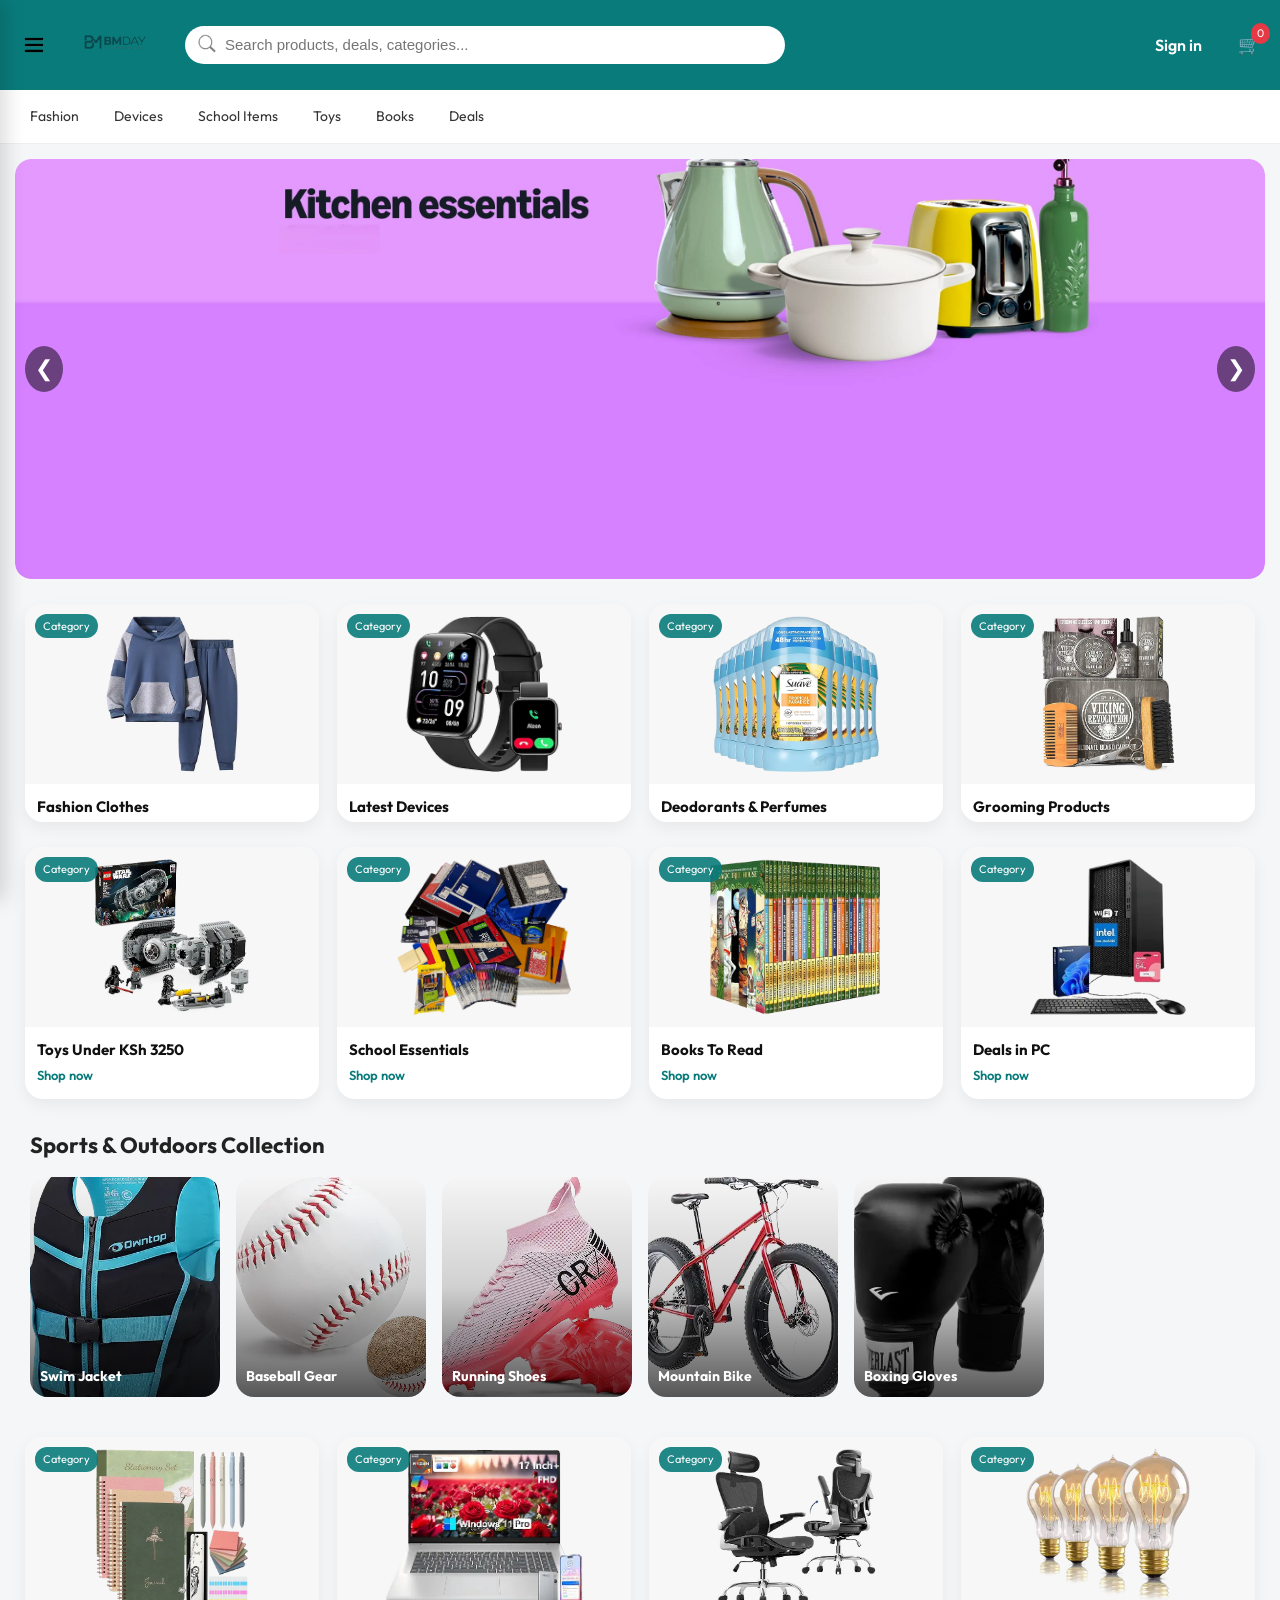
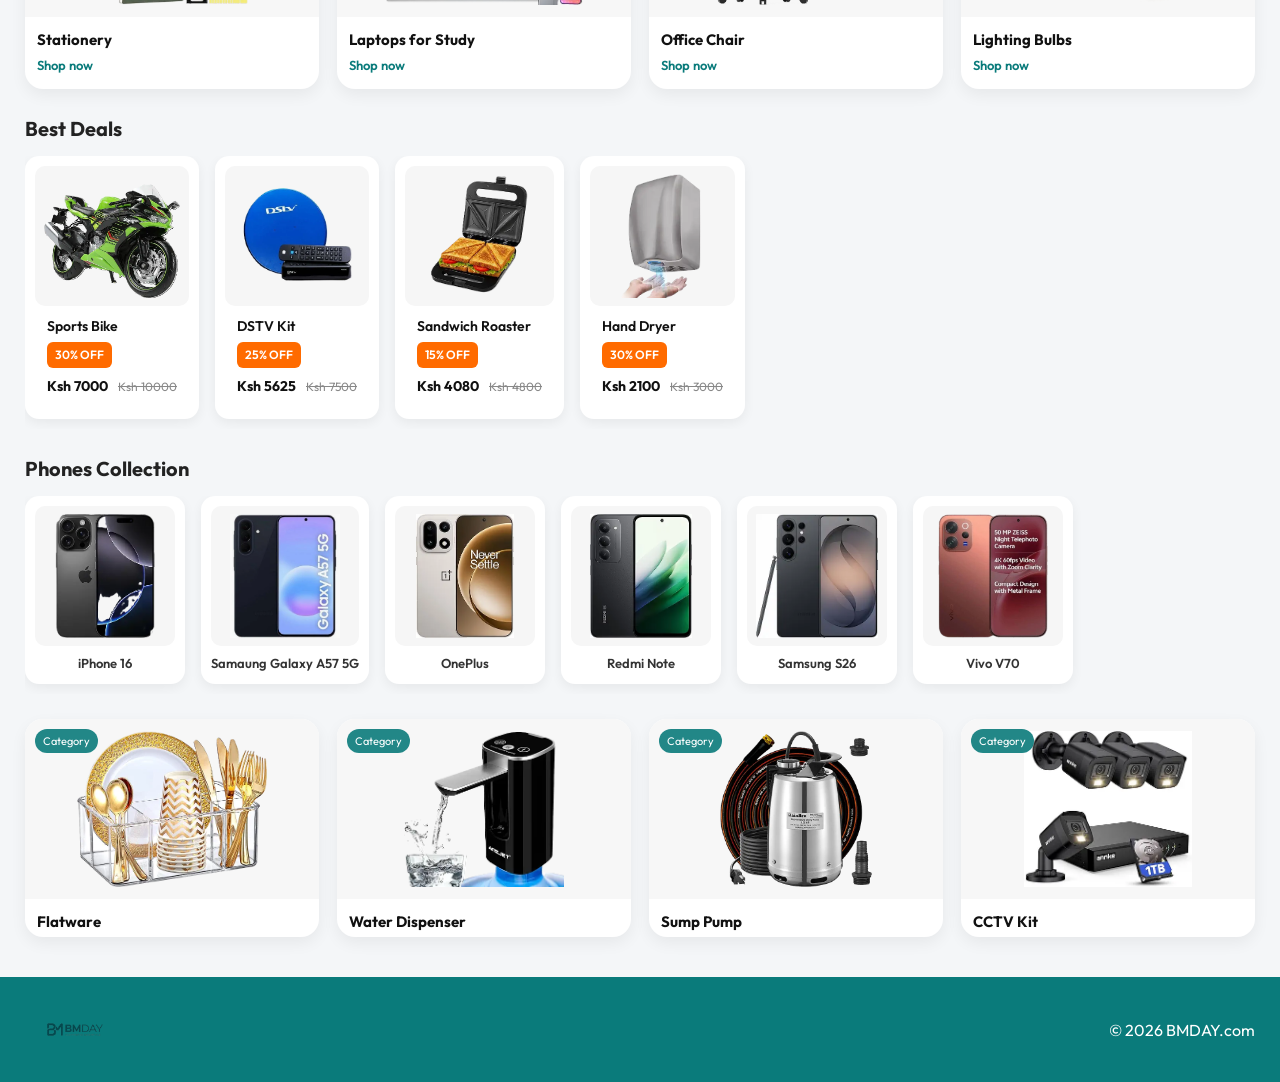
==== pages/index.html @ e986dc61 "Made Changes" ====
<!DOCTYPE html>
<html lang="en">

<head>
    <meta charset="UTF-8">
    <meta name="viewport" content="width=device-width, initial-scale=1.0">
    <title>BMDAY | Discover Unique Finds</title>

    <link rel="stylesheet" href="../css/index.css">
</head>

 <body>

<header class="bmday-nav">
    <!-- LEFT -->
    <div class="bmday-left">
          <img src="../assets/nav-header 1/menu_icon .png"
             class="menu-icon"
             onclick="openSidebar()"
             alt="Menu">

        <a href="../pages/index.html" class="logo">
            <img src="../assets/nav-header 1/Bmday_logo.png"
                 alt="BMDAY logo">
        </a>

    </div>

    <!-- CENTER (SEARCH) -->
    <div class="bmday-search">
          <button class="search-btn">
            <img src="../assets/nav-header 1/search_icon.png" alt="Search">
        </button>

        <input type="text" placeholder="Search products, deals, categories...">

        <div class="search-dropdown">

            <div class="search-title">Quick suggestions</div>

            <a href="products?category=fashion-trends" class="dropdown-item">
                Fashion clothes
            </a>

            <a href="products?category=latest-devices" class="dropdown-item">
                Latest devices
            </a>

            <a href="products?category=home-essentials" class="dropdown-item">
                Home essentials
            </a>

            <a href="products?category=best-deals" class="dropdown-item">
                Best deals
            </a>

        </div>

    </div> 

    <!-- RIGHT -->
   <div class="bmday-right">
    <a href="../pages/signin.html" class="signin-btn">Sign in</a>
    <div class="icon-btn"></div>
    
    <!-- Move the <a> tag to wrap the cart contents completely -->
    <a href="../pages/cart.html" class="icon-btn cart">
        🛒
        <span class="cart-count">0</span>
    </a>
</div>


</header>
<!-- SIDEBAR MENU  -->
<div class="sidebar" id="sidebar">

    <div class="sidebar-header">
        <h3>Menu</h3>
        <span onclick="closeSidebar()">✖</span>
    </div>

    <ul class="sidebar-links">

        <li><a href="products.html?category=trending"> Trending</a></li>
        <li><a href="products.html?category=deals">Best Deals</a></li>
        <li><a href="products.html?category=new">New Arrivals</a></li>
        <li><a href="products.html?category=orders"> My Orders</a></li>
        <li><a href="products.html?category=wishlist"> Wishlist</a></li>

    </ul>

</div>

<!-- Overlay -->
<div class="sidebar-overlay" onclick="closeSidebar()"></div>

<!-- CATEGORY BAR (IMPORTANT SEPARATION) -->
<nav class="bmday-categories">
    <a href="products?category=fashion-trends">Fashion</a>
    <a href="products?category=latest-devices">Devices</a>
    <a href="products?category=school-essentials">School Items</a>
    <a href="products?category=toy-collections">Toys</a>
    <a href="products?category=books-to-read">Books</a>
    <a href="products?category=deals">Deals</a>
</nav>

<!--  HERO SLIDER  -->
<section class="header-slide">
    <button class="arrow left">❮</button>
    
    <div class="header-banner-image">
        <!-- Added the track div directly in HTML -->
        <div class="slide-track">
             <a href="products?category=kitchen" class="slide">
            <img src="../assets/Header Banner Slides/kitchen products.png" class="header-img" alt="Kitchen">
             </a>

             <a href="products?category=toy" class="slide">
            <img src="../assets/Header Banner Slides/toy for little ones.jpg" class="header-img" alt="Toys">
             </a>

         <a href="products?category=game-store" class="slide-item">
    <img src="../assets/Header Banner Slides/header3_gaming3.png" class="header-img" alt="Gaming">
</a>
  <a href="products.html?category=promotion" class="slide">
            <img src="../assets/Header Banner Slides/promotional.png" class="header-img" alt="Deals">
  </a>
        </div>
    </div>

    <button class="arrow right">❯</button>
</section>


<!--  CATEGORY BOXES  -->

<section class="category-grid">

    <a href="products?category=fashion-trends" class="category-card">
        <img src="../assets/Box5-8/fashion clothes_result.png" alt="Fashion">
        <h3>Fashion Clothes</h3>
    </a>

    <a href="products?category=latest-devices" class="category-card">
        <img src="../assets/Box1-4/Latest devices_result.png" alt="Devices">
        <h3>Latest Devices</h3>
    </a>

    <a href="products?category=deodorant-collection" class="category-card">
        <img src="../assets/Box5-8/deodrant pack_result.png" alt="Perfumes">
        <h3>Deodorants & Perfumes</h3>
    </a>

    <a href="products?category=grooming" class="category-card">
        <img src="../assets/Box5-8/Grooming Product.png" alt="Grooming">
        <h3>Grooming Products</h3>
    </a>

</section>
<!-- SECOND  CATEGORY GRID -->
 <section class="category-grid">
    <a href=" products?category=toy-collections" class="category-card">
        <img src="../assets/Box1-4/toy package.png" alt="Toys">
        <h3>Toys Under KSh 3250</h3>
        <span class="cta">Shop now</span>
    </a>

    <a href="products?category=school-essentials" class="category-card">
        <img src="../assets/Box1-4/schoolEsentials.png" alt="School">
        <h3>School Essentials</h3>
        <span class="cta">Shop now</span>
    </a>

    <a href="products?category=books-to-read" class="category-card">
        <img src="../assets/Box1-4/book.png" alt="Books">
        <h3>Books To Read</h3>
        <span class="cta">Shop now</span>
    </a>

    <a href="products?category=pc-deals" class="category-card">
        <img src="../assets/Box1-4/pcDeals.png" alt="PC Deals">
        <h3>Deals in PC</h3>
        <span class="cta">Shop now</span>
    </a>

</section>
<!-- SPORTS SLIDER  -->
 <section class="sports-section">

    <h2>Sports & Outdoors Collection</h2>

    <div class="sports-grid">
        <a href="products?category=sports" class="sport-card">
            <img src="../assets/Products-Slider1/swimJacket.png">
            <div class="label">Swim Jacket</div>
        </a>

        <a href="products?category=sports" class="sport-card">
            <img src="../assets/Products-Slider1/baseball.png">
            <div class="label">Baseball Gear</div>
        </a>

        <a href="products?category=sports" class="sport-card">
            <img src="../assets/Products-Slider1/sportShoe.png">
            <div class="label">Running Shoes</div>
        </a>

        <a href="products?category=sports" class="sport-card">
            <img src="../assets/Products-Slider1/mountainBike.png">
            <div class="label">Mountain Bike</div>
        </a>

        <a href="products?category=sports" class="sport-card">
            <img src="../assets/Products-Slider1/boxing_gloves.png">
            <div class="label">Boxing Gloves</div>
        </a>

    </div>

</section>


          <!-- CATEGORY GRID (STUDY SECTION )  -->

<section class="category-grid">

    <a href="products.html?category=stationery" class="category-card">
        <img src="../assets/Box9-12/studying stationery_result.png" alt="Stationery">
        <h3>Stationery</h3>
        <span class="cta">Shop now</span>
    </a>

    <a href="products.html?category=laptops" class="category-card">
        <img src="../assets/Box9-12/students laptop_result.png" alt="Laptops">
        <h3>Laptops for Study</h3>
        <span class="cta">Shop now</span>
    </a>

    <a href="products.html?category=office-chairs" class="category-card">
        <img src="../assets/Box9-12/office chairs_result.png" alt="Office Chair">
        <h3>Office Chair</h3>
        <span class="cta">Shop now</span>
    </a>

    <a href="products.html?category=lighting-bulb" class="category-card">
        <img src="../assets/Box9-12/bulb_result.png" alt="Lighting">
        <h3>Lighting Bulbs</h3>
        <span class="cta">Shop now</span>
    </a>

</section>
<!-- DEALS SECTION--> 

<section class="product-section">

    <h2 class="section-title"> Best Deals</h2>

    <div class="product-track">

        <a href="products.html?category=SportsBike-deal" class="product-card">

            <img src="../assets/Slider-Products -price/sportsBike.png" alt="Sports Bike">

            <h3>Sports Bike</h3>

            <span class="badge">30% OFF</span>

            <div class="price">
                <span class="new-price">Ksh 7000</span>
                <span class="old-price">Ksh 10000</span>
            </div>

        </a>

        <a href="products.html?category=Dstv-deal" class="product-card">

            <img src="../assets/Slider-Products -price/Dstv.png" alt="DSTV Kit">

            <h3>DSTV Kit</h3>

            <span class="badge">25% OFF</span>

            <div class="price">
                <span class="new-price">Ksh 5625</span>
                <span class="old-price">Ksh 7500</span>
            </div>

        </a>

        <a href="products.html?category=Roaster-deal" class="product-card">

            <img src="../assets/Slider-Products -price/sandwich_roaster.png" alt="Sandwich Roaster">

            <h3>Sandwich Roaster</h3>

            <span class="badge">15% OFF</span>

            <div class="price">
                <span class="new-price">Ksh 4080</span>
                <span class="old-price">Ksh 4800</span>
            </div>

        </a>

        <a href="products.html?category=HandDrier-deal" class="product-card">

            <img src="../assets/Slider-Products -price/hand_drier.png" alt="Hand Dryer">

            <h3>Hand Dryer</h3>

            <span class="badge">30% OFF</span>

            <div class="price">
                <span class="new-price">Ksh 2100</span>
                <span class="old-price">Ksh 3000</span>
            </div>

        </a>

    </div>

</section>

<!-- PHONE COLLECTION  -->
 <section class="product-section">
    <h2 class="section-title">Phones Collection</h2>
    <div class="product-track">
         <a href="#" class="product-card">
            <img src="../assets/Products-Slider2/iphone16.png" alt="iPhone 16">
            <p>iPhone 16</p>
        </a>

        <a href="#" class="product-card">
            <img src="../assets/Products-Slider2/samsungA57 (2).png" alt="iPhone 17">
            <p>Samaung Galaxy A57 5G</p>
        </a>

        <a href="#" class="product-card">
            <img src="../assets/Products-Slider2/onePlus.png" alt="OnePlus">
            <p>OnePlus</p>
        </a>

        <a href="#" class="product-card">
            <img src="../assets/Products-Slider2/Redmi15Note.png" alt="Redmi">
            <p>Redmi Note</p>
        </a>

        <a href="#" class="product-card">
            <img src="../assets/Products-Slider2/samsungS26.png" alt="Samsung">
            <p>Samsung S26</p>
        </a>

        <a href="#" class="product-card">
            <img src="../assets/Products-Slider2/vivo V70.png" alt="Vivo">
            <p>Vivo V70</p>
        </a>

    </div>

</section>

           <!-- FINAL BOXES  -->

<section class="category-grid">

    <a href="products.html?category=flatware" class="category-card">
        <img src="../assets/Box13-16/plastic flatware.png" alt="Flatware">
        <h3>Flatware</h3>
    </a>

    <a href="products.html?category=water" class="category-card">
        <img src="../assets/Box13-16/water dispenser.png" alt="Water Dispenser">
        <h3>Water Dispenser</h3>
    </a>

    <a href="products.html?category=pump" class="category-card">
        <img src="../assets/Box13-16/sump pump.png" alt="Sump Pump">
        <h3>Sump Pump</h3>
    </a>

    <a href="products.html?category=cctv" class="category-card">
        <img src="../assets/Box13-16/CCTv.png" alt="CCTV Kit">
        <h3>CCTV Kit</h3>
    </a>

</section>
<!-- ================= FOOTER ================= -->

<footer>
    <img src="../assets/nav-header 1/Bmday_logo.png" width="100">
    <p>© 2026 BMDAY.com</p>
</footer>

<script src="../js/index.js"></script>
<script src="../js/cartEngine.js"></script>

</body>
</html>
---- css/index.css ----
@import url('https://fonts.googleapis.com/css2?family=Outfit:wght@100..900&display=swap');

/* =========================
   RESET + BASE
========================= */

* {
    margin: 0;
    padding: 0;
    box-sizing: border-box;
}

body {
    font-family: "Outfit", sans-serif;
    background: #f4f6f8;
    color: #222;
    line-height: 1.5;
}

/* =========================
   NAV HEADER (MODERNIZED)
========================= */

/* =========================
   BMDAY MODERN HEADER
========================= */

.bmday-nav{
    display:flex;
    align-items:center;
    justify-content:space-between;
    padding:12px 20px;
    background:#0a7b7b;
    color:#fff;
    position:sticky;
    top:0;
    z-index:1000;

    gap:15px;
}

/* ================= LEFT ================= */
.bmday-left{
    display:flex;
    align-items:center;
    gap:12px;
}

.menu-icon{
    width:28px;
    cursor:pointer;
}

.logo img{
    width:110px;
    height:auto;
    object-fit:contain;
}

/* ================= SEARCH ================= */
.bmday-search{
    flex:1;
    max-width:600px;
    display:flex;
    align-items:center;
    background:#fff;
    border-radius:30px;
    padding:8px 12px;

    position:relative;
}

.bmday-search input{
    flex:1;
    border:none;
    outline:none;
    font-size:15px;
    padding-left:8px;
}

.search-btn{
    border:none;
    background:transparent;
    cursor:pointer;
}

.search-btn img{
    width:20px;
}

/* SEARCH DROPDOWN */
.search-dropdown{
    position:absolute;
    top:100%;
    left:0;
    right:0;
    z-index: 9999;
    background:#fff;
    color:#222;
    border-radius:12px;
    margin-top:8px;
    display:none;
    flex-direction:column;
    overflow:hidden;
    box-shadow:0 10px 25px rgba(0,0,0,0.15);
}
.search-dropdown a {
    padding: 12px 14px;
    text-decoration: none;
    color: #222;
    font-size: 14px;
    transition: 0.2s;
}

.search-dropdown a:hover {
    background: #f2f2f2;
}

.search-dropdown.open{
    display:flex;
}

.search-title{
    padding:10px;
    font-size:13px;
    font-weight:600;
    background:#f5f5f5;
}

.search-dropdown button{
    padding:10px;
    border:none;
    background:#fff;
    text-align:left;
    cursor:pointer;
}

.search-dropdown button:hover{
    background:#f1f1f1;
}

/*  RIGHT  */
.bmday-right{
    display:flex;
    align-items:center;
    gap:18px;
    margin-left: auto;
}

.signin-btn{
    text-decoration:none;
    color:#fff;
    font-weight:600;
}

.icon-btn{
    position:relative;
    cursor:pointer;
    font-size:18px;
}

/* CART BADGE */
.cart-count{
    position:absolute;
    top:-8px;
    right:-10px;
    background:#e63946;
    color:#fff;
    font-size:11px;
    padding:2px 6px;
    border-radius:50%;
}

.icon-btn.cart {
    text-decoration: none;
    color: inherit;
    cursor: default; /* Stops the mouse cursor from changing to a pointer hand */
}

/* CATEGORY BAR  */
.bmday-categories{
    display:flex;
    gap:15px;
    padding:10px 20px;
    background:#ffffff;
    overflow-x:auto;
    white-space:nowrap;
    border-bottom:1px solid #eee;
}

.bmday-categories a{
    text-decoration:none;
    color:#333;
    font-size:14px;
     padding:6px 10px;
    border-radius:20px;
}

.bmday-categories a:hover{
    background:#f2f2f2;
}

/* RESPONSIVE  */
@media(max-width:900px){

    .bmday-nav{
        flex-wrap:wrap;
    }

    .bmday-search{
        order:3;
        width:100%;
        max-width:100%;
        margin-top:10px;
    }

    .bmday-right{
        margin-left:auto;
    }
}

/* HEADER SLIDER (CLEAN FIX) */
.header-slide {
    position: relative;
    margin: 15px;
    overflow: hidden;
    border-radius: 16px;
}
.header-banner-image {
    width: 100%;
    height: 420px;
    overflow: hidden;
    border-radius: 16px;
}
.slide-track {
    display: flex;
    transition: transform 0.5s ease-in-out;
    width:100%
}
.header-img {
    min-width: 100%;
    height: 420px;
    object-fit: cover;
    flex-shrink: 0;
    display:block;
     pointer-events: auto;
}

/* arrows */
.arrow {
    position: absolute;
    top: 50%;
    transform: translateY(-50%);
    z-index: 10;
    background: rgba(0,0,0,0.5);
    color: white;
    border: none;
    font-size: 22px;
    padding: 10px;
    border-radius: 50%;
    cursor: pointer;
}

.arrow.left { left: 10px; }
.arrow.right { right: 10px; }


/*SIDEBAR MENU (MODERN) */

/* Sidebar container */
.sidebar {
    position: fixed;
    top: 0;
    left: 0;
   width: 280px;
    height: 100vh;
    background: #ffffff;
    box-shadow: 5px 0 20px rgba(0,0,0,0.15);
    transform: translateX(-100%);
    transition: transform 0.3s ease;
   z-index: 2000;
   display: flex;
    flex-direction: column;
}

/* When active (OPEN STATE) */
.sidebar.active {
    transform: translateX(0);
}

/* Sidebar header */
.sidebar-header {
    display: flex;
    justify-content: space-between;
    align-items: center;
   padding: 16px 20px;
    background: #0a7b7b;
    color: white;
    font-size: 18px;
    font-weight: 600;
}

.sidebar-header span {
    cursor: pointer;
    font-size: 20px;
}

/* Sidebar links */
.sidebar-links {
    list-style: none;
    padding: 0;
    margin: 0;
    display: flex;
    flex-direction: column;
}

.sidebar-links li {
    border-bottom: 1px solid #f1f1f1;
}

.sidebar-links li a {
    display: block;
    padding: 14px 20px;
    text-decoration: none;
    color: #222;
    font-size: 15px;
    font-weight: 500;
    transition: background 0.2s ease, padding-left 0.2s ease;
}

/* Hover effect */
.sidebar-links li a:hover {
    background: #f5f5f5;
    padding-left: 26px;
    color: #0a7b7b;
}

/* OVERLAY (BACKGROUND DARK) */

.sidebar-overlay {
    position: fixed;
    top: 0;
    left: 0;
    width: 100%;
    height: 100vh;
   background: rgba(0,0,0,0.5);
   opacity: 0;
    visibility: hidden;
   transition: 0.3s ease;
    z-index: 1500;
}

/* Active overlay */
.sidebar-overlay.active {
    opacity: 1;
    visibility: visible;
}

/* =========================
   MOBILE OPTIMIZATION
========================= */

@media (max-width: 600px) {
    .sidebar {
        width: 75%;
    }
}
/* CATEGORY BOX GRID (CORE UPGRADE) */

/*  CATEGORY GRID */
.category-grid{
    display:grid;
    grid-template-columns: repeat(auto-fit, minmax(220px, 1fr));
    gap:18px;
    margin:25px;
}

/*  CARD  */
.category-card{
    position:relative;
    background:#fff;
    border-radius:18px;
    overflow:hidden;
   text-decoration:none;
    color:#111;
    display:flex;
    flex-direction:column;
   box-shadow:0 6px 16px rgba(0,0,0,0.06);
    transition:transform 0.25s ease, box-shadow 0.25s ease;
}

/* hover lift */
.category-card:hover{
    transform:translateY(-6px);
    box-shadow:0 12px 25px rgba(0,0,0,0.12);
}

/* ================= IMAGE ================= */
.category-card img{
    width:100%;
    height:180px;
    object-fit:contain;

    background:#f7f7f7;
    padding:12px;
    transition:transform 0.3s ease;
}

/* slight zoom on hover */
.category-card:hover img{
    transform:scale(1.05);
}

/* ================= TEXT AREA ================= */
.category-card h3{
    font-size:15px;
    font-weight:700;
    padding:12px 12px 4px;
}

/* CTA = */
.category-card .cta{
    padding:0 12px 14px;
    font-size:13px;
    font-weight:600;
    color:#0a7b7b;
}

/* OPTIONAL BADGE  */
.category-card::before{
    content:"Category";
    position:absolute;
    top:10px;
    left:10px;

    background:#0a7b7b;
    color:white;
    font-size:11px;

    padding:4px 8px;
    border-radius:12px;

    opacity:0.9;
}


.products-slider {
    margin: 20px;
    background: #fff;
    padding: 18px;
    border-radius: 16px;
}

.products-slider h2 {
    margin-bottom: 10px;
    font-size: 18px;
}

.products {
    display: flex;
    gap: 14px;
    overflow-x: auto;
    scroll-behavior: smooth;
}

.products img {
    width: 160px;
    height: 160px;
    object-fit: contain;
    border-radius: 12px;
    background: #f2f2f2;
    padding: 8px;
}

/* hide scrollbar */
.products::-webkit-scrollbar {
    display: none;
}


/* =========================
   SPORTS SECTION
========================= */
.sports-section {
    margin: 30px;
}

.sports-section h2 {
    font-size: 22px;
    margin-bottom: 15px;
    font-weight: 700;
}

/* SCROLL SYSTEM (better than raw flex feeling) */
.sports-grid {
    display: grid;
    grid-auto-flow: column;
    grid-auto-columns: 190px;
    gap: 16px;

    overflow-x: auto;
    padding-bottom: 10px;

    scroll-snap-type: x mandatory;
    scroll-behavior: smooth;
}

/* CARD */
.sport-card {
    position: relative;
    height: 220px;
    border-radius: 18px;
    overflow: hidden;

    background: #f5f5f5;
    text-decoration: none;

    scroll-snap-align: start;

    transition: transform 0.25s ease, box-shadow 0.25s ease;
}

/* IMAGE (KEY FIX HERE) */
.sport-card img {
    width: 100%;
    height: 100%;
    object-fit: cover;   /* 🔥 IMPORTANT CHANGE */
    transform: scale(1.02);
    transition: transform 0.35s ease;
}

/* DARK OVERLAY FOR TEXT CLARITY */
.sport-card::after {
    content: "";
    position: absolute;
    inset: 0;
    background: linear-gradient(
        to top,
        rgba(0,0,0,0.65),
        rgba(0,0,0,0.15),
        transparent
    );
}

/* LABEL (IMPROVED VISIBILITY) */
.sport-card .label {
    position: absolute;
    bottom: 10px;
    left: 10px;
    right: 10px;

    font-size: 14px;
    font-weight: 700;
    color: white;

    z-index: 2;
}

/* HOVER EFFECT (MAKES IT FEEL CLICKABLE) */
.sport-card:hover {
    transform: translateY(-4px);
    box-shadow: 0 10px 25px rgba(0,0,0,0.15);
}

.sport-card:hover img {
    transform: scale(1.08);
}

/* HIDE SCROLLBAR */
.sports-grid::-webkit-scrollbar {
    display: none;
}
/* =========================
   DEALS SECTION 
========================= */

/* ================= PRODUCT CARD (UNIFIED SYSTEM) ================= */

.product-card{
    background:#fff;
    border-radius:14px;
    overflow:hidden;
   min-width:200px;
    text-decoration:none;
    color:#111;
   display:flex;
    flex-direction:column;
   box-shadow:0 4px 12px rgba(0,0,0,0.06);
    transition:transform 0.25s ease, box-shadow 0.25s ease;
}

/* hover effect */
.product-card:hover{
    transform:translateY(-5px);
    box-shadow:0 10px 22px rgba(0,0,0,0.12);
}

/* image */
.product-card img{
    width:100%;
    height:180px;
    object-fit:contain;
   background:#f6f6f6;
    padding:10px;
}
/* title */
.product-card h3{
    font-size:14px;
    font-weight:600;
    padding:10px 12px 5px;
}

/* discount badge */
.product-card .badge{
    background:#ff6b00;
    color:#ffff;
    font-size:12px;
   font-weight:600;
    padding:4px 8px;
    border-radius:6px;
    margin:0 12px;
    width:max-content;
}

/* price container */
.product-card .price{
    display:flex;
    gap:10px;
    align-items:center;
    padding:8px 12px 12px;
}

/* new price */
.product-card .new-price{
    font-weight:700;
    color:#111;
    font-size:14px;
}

/* old price */
.product-card .old-price{
    text-decoration:line-through;
    color:#888;
    font-size:12px;
}
/* Phones collection  */
/* ================= PHONE COLLECTION  */
.product-section {
    margin: 25px;
}
.section-title {
    font-size: 20px;
    font-weight: 700;
    margin-bottom: 12px;
    color: #222;
}

/* horizontal scroll container (structured ecommerce style) */
.product-track {
    display: flex;
    gap: 16px;
    overflow-x: auto;
    padding-bottom: 10px;
    scroll-snap-type: x mandatory;
    scroll-behavior: smooth;
}

/* hide scrollbar */
.product-track::-webkit-scrollbar {
    display: none;
}
/* PRODUCT CARD */
.product-card {
    min-width: 160px;
    background: #fff;
    border-radius: 14px;
    text-decoration: none;
    color: #111;
    padding: 10px;
   scroll-snap-align: start;
    box-shadow: 0 4px 12px rgba(0,0,0,0.06);
    transition: transform 0.25s ease, box-shadow 0.25s ease;
}

/* hover effect */
.product-card:hover {
    transform: translateY(-5px);
    box-shadow: 0 10px 22px rgba(0,0,0,0.12);
}

/* product image */
.product-card img {
    width: 100%;
    height: 140px;
    object-fit: contain;
    background: #f6f6f6;
    border-radius: 10px;
    padding: 8px;
}

/* product label */
.product-card p {
    margin-top: 8px;
    font-size: 13px;
    font-weight: 600;
    text-align: center;
    color: #333;
}
/* =========================
   FOOTER (MODERN)
========================= */

footer {
    background: #0a7b7b;
    color: white;
    padding: 25px;
    display: flex;
    justify-content: space-between;
    align-items: center;
    margin-top: 40px;
}

/* =========================
   POPUPS (KEEP SAFE)
========================= */

.popup {
    position: fixed;
    inset: 0;
    background: rgba(0,0,0,0.6);
    display: flex;
    justify-content: center;
    align-items: center;
    backdrop-filter: blur(4px);
}

.popup-content {
    background: white;
    padding: 20px;
    border-radius: 16px;
    width: 340px;
    text-align: center;
}

/* =========================
   RESPONSIVE
========================= */

@media (max-width: 900px) {
    .box-row {
        grid-template-columns: repeat(2, 1fr);
    }

    .header-img {
        height: 300px;
    }

    .header-banner-image {
        height: 300px;
    }
}

@media (max-width: 600px) {
    .box-row {
        grid-template-columns: 1fr;
    }

    .nav-search-tab {
        max-width: 100%;
        margin-top: 10px;
    }
}
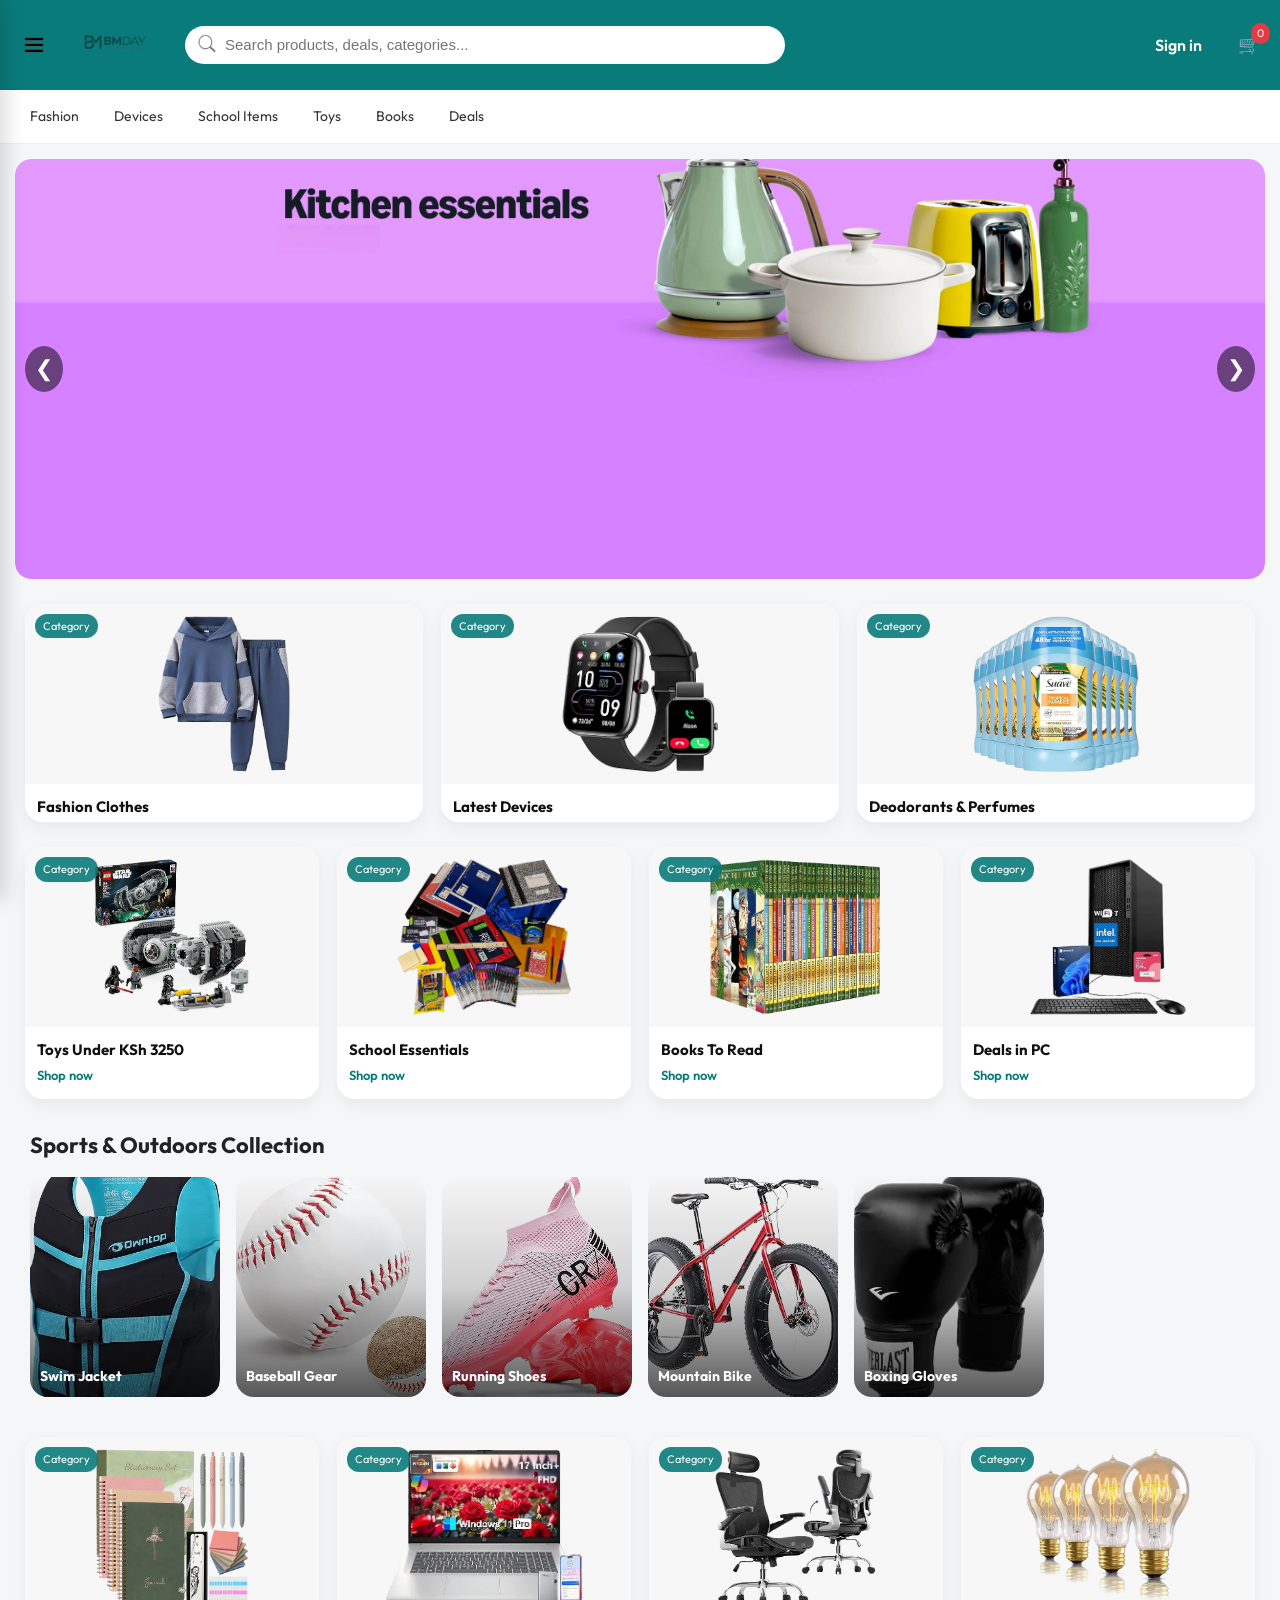
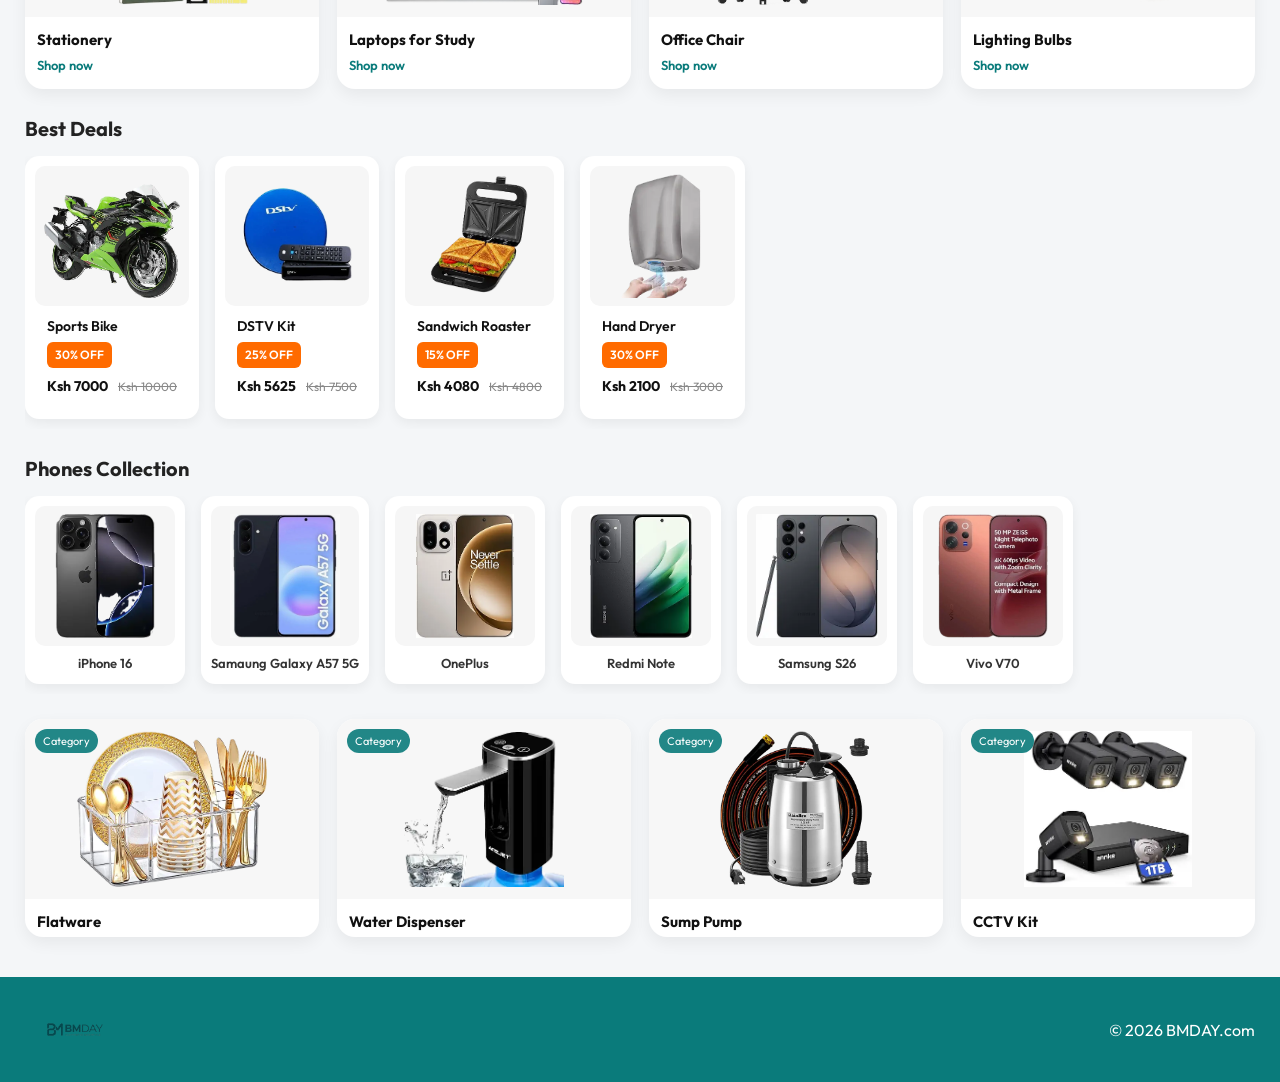
==== commit 67d28c19: "Made some changes" ====
--- a/pages/index.html
+++ b/pages/index.html
@@ -4,7 +4,7 @@
 <head>
     <meta charset="UTF-8">
     <meta name="viewport" content="width=device-width, initial-scale=1.0">
-    <title>BMDAY | Discover Unique Finds</title>
+    <title>BMDAY |Discover Unique Finds</title>
 
     <link rel="stylesheet" href="../css/index.css">
 </head>
@@ -19,7 +19,7 @@
              onclick="openSidebar()"
              alt="Menu">
 
-        <a href="../pages/index.html" class="logo">
+        <a href="/" class="logo">
             <img src="../assets/nav-header 1/Bmday_logo.png"
                  alt="BMDAY logo">
         </a>
@@ -36,35 +36,35 @@
 
         <div class="search-dropdown">
 
-            <div class="search-title">Quick suggestions</div>
-
-            <a href="products?category=fashion-trends" class="dropdown-item">
-                Fashion clothes
-            </a>
-
-            <a href="products?category=latest-devices" class="dropdown-item">
-                Latest devices
-            </a>
-
-            <a href="products?category=home-essentials" class="dropdown-item">
-                Home essentials
-            </a>
-
-            <a href="products?category=best-deals" class="dropdown-item">
-                Best deals
-            </a>
-
-        </div>
+    <div class="search-title">Quick suggestions</div>
+
+    <a href="/products?category=fashion-trends" class="dropdown-item">
+        Fashion clothes
+    </a>
+
+    <a href="/products?category=latest-devices" class="dropdown-item">
+        Latest devices
+    </a>
+
+    <a href="/products?category=home-essentials" class="dropdown-item">
+        Home essentials
+    </a>
+
+    <a href="/products?category=deals" class="dropdown-item">
+        Best deals
+    </a>
+
+</div>
 
     </div> 
 
     <!-- RIGHT -->
    <div class="bmday-right">
-    <a href="../pages/signin.html" class="signin-btn">Sign in</a>
+    <a href="/signin" class="signin-btn">Sign in</a>
     <div class="icon-btn"></div>
     
     <!-- Move the <a> tag to wrap the cart contents completely -->
-    <a href="../pages/cart.html" class="icon-btn cart">
+    <a href="/cart" class="icon-btn cart">
         🛒
         <span class="cart-count">0</span>
     </a>
@@ -82,11 +82,11 @@
 
     <ul class="sidebar-links">
 
-        <li><a href="products.html?category=trending"> Trending</a></li>
-        <li><a href="products.html?category=deals">Best Deals</a></li>
-        <li><a href="products.html?category=new">New Arrivals</a></li>
-        <li><a href="products.html?category=orders"> My Orders</a></li>
-        <li><a href="products.html?category=wishlist"> Wishlist</a></li>
+        <li><a href="/products?category=trending"> Trending</a></li>
+        <li><a href="/products?category=deals">Best Deals</a></li>
+        <li><a href="/products?category=new">New Arrivals</a></li>
+        <li><a href="/products?category=orders"> My Orders</a></li>
+        <li><a href="/products?category=wishlist"> Wishlist</a></li>
 
     </ul>
 
@@ -95,14 +95,14 @@
 <!-- Overlay -->
 <div class="sidebar-overlay" onclick="closeSidebar()"></div>
 
-<!-- CATEGORY BAR (IMPORTANT SEPARATION) -->
+<!-- CATEGORY BAR  -->
 <nav class="bmday-categories">
-    <a href="products?category=fashion-trends">Fashion</a>
-    <a href="products?category=latest-devices">Devices</a>
-    <a href="products?category=school-essentials">School Items</a>
-    <a href="products?category=toy-collections">Toys</a>
-    <a href="products?category=books-to-read">Books</a>
-    <a href="products?category=deals">Deals</a>
+    <a href="/products?category=fashion-trends">Fashion</a>
+    <a href="/products?category=latest-devices">Devices</a>
+    <a href="/products?category=school-essentials">School Items</a>
+    <a href="/products?category=toy-collections">Toys</a>
+    <a href="/products?category=books-to-read">Books</a>
+    <a href="/products?category=deals">Deals</a>
 </nav>
 
 <!--  HERO SLIDER  -->
@@ -112,19 +112,19 @@
     <div class="header-banner-image">
         <!-- Added the track div directly in HTML -->
         <div class="slide-track">
-             <a href="products?category=kitchen" class="slide">
+             <a href="/products?category=kitchen" class="slide">
             <img src="../assets/Header Banner Slides/kitchen products.png" class="header-img" alt="Kitchen">
              </a>
 
-             <a href="products?category=toy" class="slide">
+             <a href="/products?category=toy-collections" class="slide">
             <img src="../assets/Header Banner Slides/toy for little ones.jpg" class="header-img" alt="Toys">
              </a>
 
-         <a href="products?category=game-store" class="slide-item">
+         <a href="/products?category=game-store" class="slide-item">
     <img src="../assets/Header Banner Slides/header3_gaming3.png" class="header-img" alt="Gaming">
 </a>
-  <a href="products.html?category=promotion" class="slide">
-            <img src="../assets/Header Banner Slides/promotional.png" class="header-img" alt="Deals">
+  <a href="/products?category=promotion" class="slide">
+            <img src="../assets/Header Banner Slides/fathers day.png" class="header-img" alt="Deals">
   </a>
         </div>
     </div>
@@ -137,48 +137,49 @@
 
 <section class="category-grid">
 
-    <a href="products?category=fashion-trends" class="category-card">
+    <a href="/products?category=fashion-trends" class="category-card">
         <img src="../assets/Box5-8/fashion clothes_result.png" alt="Fashion">
         <h3>Fashion Clothes</h3>
     </a>
 
-    <a href="products?category=latest-devices" class="category-card">
+    <a href="/products?category=latest-devices" class="category-card">
         <img src="../assets/Box1-4/Latest devices_result.png" alt="Devices">
         <h3>Latest Devices</h3>
     </a>
 
-    <a href="products?category=deodorant-collection" class="category-card">
+    <a href="/products?category=deodorant-collection" class="category-card">
         <img src="../assets/Box5-8/deodrant pack_result.png" alt="Perfumes">
         <h3>Deodorants & Perfumes</h3>
     </a>
 
-    <a href="products?category=grooming" class="category-card">
-        <img src="../assets/Box5-8/Grooming Product.png" alt="Grooming">
-        <h3>Grooming Products</h3>
-    </a>
-
-</section>
+   
+
+</section>
+
+
+
+
 <!-- SECOND  CATEGORY GRID -->
  <section class="category-grid">
-    <a href=" products?category=toy-collections" class="category-card">
+    <a href="/products?category=toy-collections" class="category-card">
         <img src="../assets/Box1-4/toy package.png" alt="Toys">
         <h3>Toys Under KSh 3250</h3>
         <span class="cta">Shop now</span>
     </a>
 
-    <a href="products?category=school-essentials" class="category-card">
+    <a href="/products?category=school-essentials" class="category-card">
         <img src="../assets/Box1-4/schoolEsentials.png" alt="School">
         <h3>School Essentials</h3>
         <span class="cta">Shop now</span>
     </a>
 
-    <a href="products?category=books-to-read" class="category-card">
+    <a href="/products?category=books-to-read" class="category-card">
         <img src="../assets/Box1-4/book.png" alt="Books">
         <h3>Books To Read</h3>
         <span class="cta">Shop now</span>
     </a>
 
-    <a href="products?category=pc-deals" class="category-card">
+    <a href="/products?category=pc-deals" class="category-card">
         <img src="../assets/Box1-4/pcDeals.png" alt="PC Deals">
         <h3>Deals in PC</h3>
         <span class="cta">Shop now</span>
@@ -191,27 +192,27 @@
     <h2>Sports & Outdoors Collection</h2>
 
     <div class="sports-grid">
-        <a href="products?category=sports" class="sport-card">
+        <a href="/products?category=sports" class="sport-card">
             <img src="../assets/Products-Slider1/swimJacket.png">
             <div class="label">Swim Jacket</div>
         </a>
 
-        <a href="products?category=sports" class="sport-card">
+        <a href="/products?category=sports" class="sport-card">
             <img src="../assets/Products-Slider1/baseball.png">
             <div class="label">Baseball Gear</div>
         </a>
 
-        <a href="products?category=sports" class="sport-card">
+        <a href="/products?category=sports" class="sport-card">
             <img src="../assets/Products-Slider1/sportShoe.png">
             <div class="label">Running Shoes</div>
         </a>
 
-        <a href="products?category=sports" class="sport-card">
+        <a href="/products?category=sports" class="sport-card">
             <img src="../assets/Products-Slider1/mountainBike.png">
             <div class="label">Mountain Bike</div>
         </a>
 
-        <a href="products?category=sports" class="sport-card">
+        <a href="/products?category=sports" class="sport-card">
             <img src="../assets/Products-Slider1/boxing_gloves.png">
             <div class="label">Boxing Gloves</div>
         </a>
@@ -225,25 +226,25 @@
 
 <section class="category-grid">
 
-    <a href="products.html?category=stationery" class="category-card">
+    <a href="/products?category=stationery" class="category-card">
         <img src="../assets/Box9-12/studying stationery_result.png" alt="Stationery">
         <h3>Stationery</h3>
         <span class="cta">Shop now</span>
     </a>
 
-    <a href="products.html?category=laptops" class="category-card">
+    <a href="/products?category=laptops" class="category-card">
         <img src="../assets/Box9-12/students laptop_result.png" alt="Laptops">
         <h3>Laptops for Study</h3>
         <span class="cta">Shop now</span>
     </a>
 
-    <a href="products.html?category=office-chairs" class="category-card">
+    <a href="/products?category=office-chairs" class="category-card">
         <img src="../assets/Box9-12/office chairs_result.png" alt="Office Chair">
         <h3>Office Chair</h3>
         <span class="cta">Shop now</span>
     </a>
 
-    <a href="products.html?category=lighting-bulb" class="category-card">
+    <a href="/products?category=lighting-bulb" class="category-card">
         <img src="../assets/Box9-12/bulb_result.png" alt="Lighting">
         <h3>Lighting Bulbs</h3>
         <span class="cta">Shop now</span>
@@ -258,7 +259,7 @@
 
     <div class="product-track">
 
-        <a href="products.html?category=SportsBike-deal" class="product-card">
+        <a href="/products?category=SportsBike-deal" class="product-card">
 
             <img src="../assets/Slider-Products -price/sportsBike.png" alt="Sports Bike">
 
@@ -273,7 +274,7 @@
 
         </a>
 
-        <a href="products.html?category=Dstv-deal" class="product-card">
+        <a href="/products?category=Dstv-deal" class="product-card">
 
             <img src="../assets/Slider-Products -price/Dstv.png" alt="DSTV Kit">
 
@@ -288,7 +289,7 @@
 
         </a>
 
-        <a href="products.html?category=Roaster-deal" class="product-card">
+        <a href="/products?category=Roaster-deal" class="product-card">
 
             <img src="../assets/Slider-Products -price/sandwich_roaster.png" alt="Sandwich Roaster">
 
@@ -303,7 +304,7 @@
 
         </a>
 
-        <a href="products.html?category=HandDrier-deal" class="product-card">
+        <a href="/products?category=HandDrier-deal" class="product-card">
 
             <img src="../assets/Slider-Products -price/hand_drier.png" alt="Hand Dryer">
 
@@ -364,22 +365,22 @@
 
 <section class="category-grid">
 
-    <a href="products.html?category=flatware" class="category-card">
+    <a href="/products?category=kitchen" class="category-card">
         <img src="../assets/Box13-16/plastic flatware.png" alt="Flatware">
         <h3>Flatware</h3>
     </a>
 
-    <a href="products.html?category=water" class="category-card">
+    <a href="/products?category=water" class="category-card">
         <img src="../assets/Box13-16/water dispenser.png" alt="Water Dispenser">
         <h3>Water Dispenser</h3>
     </a>
 
-    <a href="products.html?category=pump" class="category-card">
+    <a href="/products?category=pump" class="category-card">
         <img src="../assets/Box13-16/sump pump.png" alt="Sump Pump">
         <h3>Sump Pump</h3>
     </a>
 
-    <a href="products.html?category=cctv" class="category-card">
+    <a href="/products?category=cctv" class="category-card">
         <img src="../assets/Box13-16/CCTv.png" alt="CCTV Kit">
         <h3>CCTV Kit</h3>
     </a>
--- a/css/index.css
+++ b/css/index.css
@@ -219,24 +219,7 @@
     }
 }
 
-/* HEADER SLIDER (CLEAN FIX) */
-.header-slide {
-    position: relative;
-    margin: 15px;
-    overflow: hidden;
-    border-radius: 16px;
-}
-.header-banner-image {
-    width: 100%;
-    height: 420px;
-    overflow: hidden;
-    border-radius: 16px;
-}
-.slide-track {
-    display: flex;
-    transition: transform 0.5s ease-in-out;
-    width:100%
-}
+/* HEADER SLIDER  */
 .header-img {
     min-width: 100%;
     height: 420px;
@@ -244,6 +227,38 @@
     flex-shrink: 0;
     display:block;
      pointer-events: auto;
+}
+
+.header-slide {
+    position: relative;
+    margin: 15px;
+    overflow: hidden;
+    border-radius: 16px;
+}
+.header-banner-image {
+    width: 100%;
+    height: 420px;
+    overflow: hidden;
+    border-radius: 16px;
+}
+.slide-track {
+    display: flex;
+    transition: transform 0.5s ease-in-out;
+    width:100%
+}
+.slide,
+.slide-item {
+    min-width: 100%;
+    display: block;
+    flex-shrink: 0;
+}
+
+.slide img,
+.slide-item img {
+    width: 100%;
+    height: 420px;
+    object-fit: cover;
+    display: block;
 }
 
 /* arrows */
